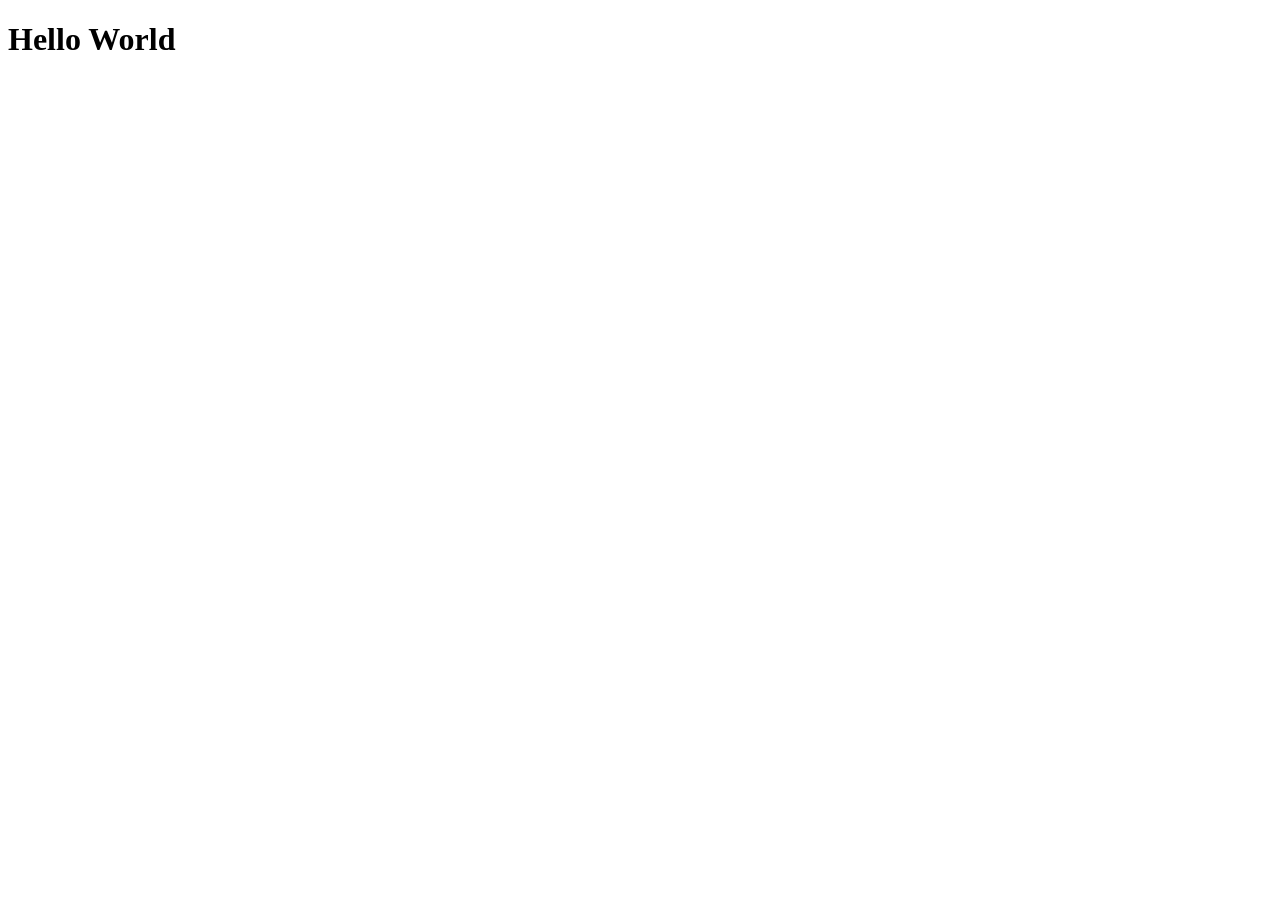
==== index.html @ 8d9bd43f "day_1_changes" ====
<!DOCTYPE html>
<html lang="en">
<head>
    <meta charset="UTF-8">
    <meta name="viewport" content="width=device-width, initial-scale=1.0">
    <title>My Portfolio | Shahid </title>
</head>
<body>
    <h1>Hello World</h1>
</body>
</html>
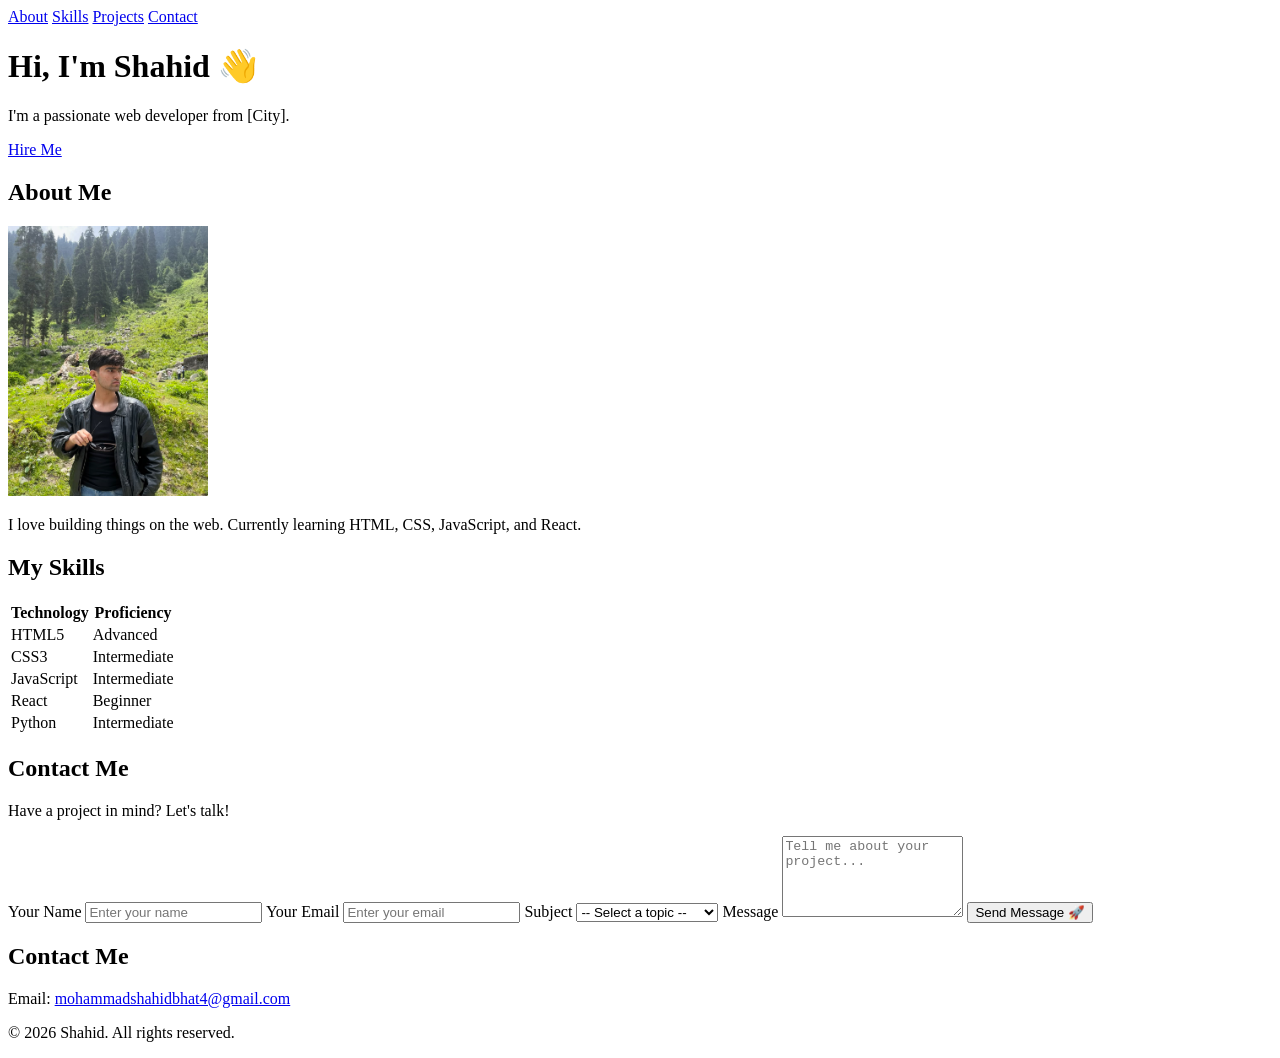
==== commit 294b42cb: "day_2_changes" ====
--- a/index.html
+++ b/index.html
@@ -3,9 +3,106 @@
 <head>
     <meta charset="UTF-8">
     <meta name="viewport" content="width=device-width, initial-scale=1.0">
-    <title>My Portfolio | Shahid </title>
+    <title>My Portfolio | Shahid</title>
 </head>
 <body>
-    <h1>Hello World</h1>
+ 
+    <!-- NAVIGATION -->
+    <nav>
+        <a href="#about">About</a>
+        <a href="#skills">Skills</a>
+        <a href="#projects">Projects</a>
+        <a href="#contact">Contact</a>
+    </nav>
+ 
+    <!-- HERO SECTION -->
+    <header>
+        <h1>Hi, I'm Shahid 👋</h1>
+        <p>I'm a passionate web developer from [City].</p>
+        <a href="#contact">Hire Me</a>
+    </header>
+ 
+    <!-- ABOUT SECTION -->
+    <section id="about">
+        <h2>About Me</h2>
+        <img src="image.jpg.jpeg" alt="Profile photo of Shahid" width="200">
+        <p>I love building things on the web. Currently learning HTML, CSS,
+           JavaScript, and React.</p>
+    </section>
+ 
+    <!-- SKILLS SECTION -->
+    <section id="skills">
+        <h2>My Skills</h2>
+
+        <table>
+            <tr>
+                <th>Technology</th>
+                <th>Proficiency</th>
+            </tr>
+            <tr>
+                <td>HTML5</td>
+                <td>Advanced</td>
+            </tr>
+            <tr>
+                <td>CSS3</td>
+                <td>Intermediate</td>
+            </tr>
+            <tr>
+                <td>JavaScript</td>
+                <td>Intermediate</td>
+            </tr>
+            <tr>
+                <td>React</td>
+                <td>Beginner</td>
+            </tr>
+             <tr>
+                <td>Python</td>
+                <td>Intermediate</td>
+            </tr>
+        </table>
+    </section>
+ 
+    <!-- PROJECTS SECTION -->
+   <section id="contact">
+    <h2>Contact Me</h2>
+    <p>Have a project in mind? Let's talk!</p>
+ 
+    <form action="#" method="POST">
+        <label for="name">Your Name</label>
+        <input type="text" id="name" name="name"
+               placeholder="Enter your name" required>
+ 
+        <label for="email">Your Email</label>
+        <input type="email" id="email" name="email"
+               placeholder="Enter your email" required>
+               <label for="subject">Subject</label>
+        <select id="subject" name="subject">
+            <option value="">-- Select a topic --</option>
+            <option value="hire">I want to hire you</option>
+            <option value="collab">I want to collaborate</option>
+            <option value="other">Other</option>
+        </select>
+ 
+        <label for="message">Message</label>
+        <textarea id="message" name="message" rows="5"
+                  placeholder="Tell me about your project..." required></textarea>
+ 
+        <button type="submit">Send Message 🚀</button>
+    </form>
+</section>
+ 
+ 
+    <!-- CONTACT SECTION -->
+    <section id="contact">
+        <h2>Contact Me</h2>
+        <p>Email: <a href="mailto:mohammadshahidbhat4@gmail.com">mohammadshahidbhat4@gmail.com</a></p>
+    </section>
+ 
+    <!-- FOOTER -->
+    <footer>
+        <p>&copy; 2026 Shahid. All rights reserved.</p>
+    </footer>
+ 
 </body>
-</html>+</html>
+ 
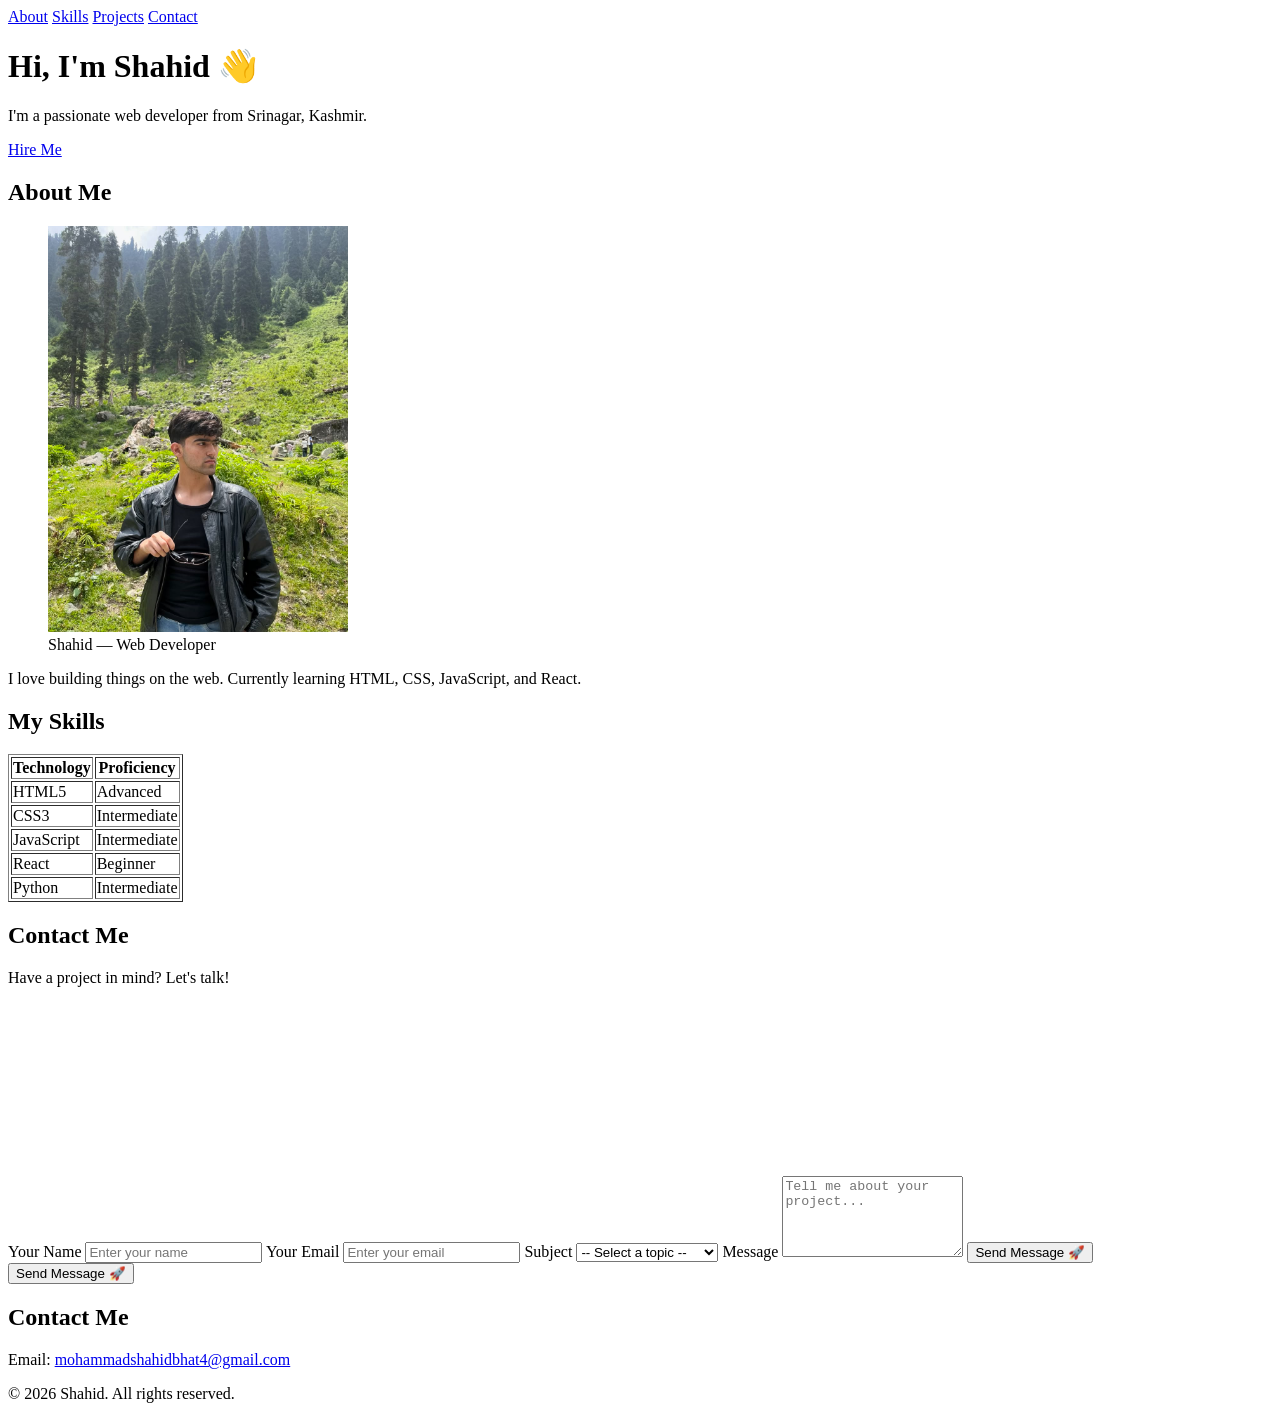
==== commit 7cffaf72: "day_3_changes" ====
--- a/index.html
+++ b/index.html
@@ -3,7 +3,24 @@
 <head>
     <meta charset="UTF-8">
     <meta name="viewport" content="width=device-width, initial-scale=1.0">
+    <!-- SEO Meta Tags -->
+    <meta name="description" content="Full stack developer specializing in React, Node.js, and modern web technologies. Available for freelance projects and collaborations.">
+    <meta name="keywords" content="Soumik, Portfolio, Web Developer, React, Node.js, JavaScript, HTML, CSS, Freelance Developer">
+    <meta name="author" content="Soumik">
     <title>My Portfolio | Shahid</title>
+    <!-- Open Graph Meta Tags for Social Media Sharing -->
+    <meta property="og:title" content="My Portfolio | Shahid">
+    <meta property="og:description" content="Full stack developer specializing in React, Node.js, and modern web technologies. Available for freelance projects and collaborations.">
+    <meta property="og:image" content="images/profile.jpg">
+    <meta property="og:url" content="[Your Portfolio URL]">
+    <meta property="og:type" content="website">
+    <!-- Twitter Card Meta Tags -->
+    <meta name="twitter:card" content="summary_large_image">
+    <meta name="twitter:title" content="My Portfolio | Shahid">
+    <meta name="twitter:description" content="Full stack developer specializing in React, Node.js, and modern web technologies. Available for freelance projects and collaborations.">
+    <meta name="twitter:image" content="images/profile.jpg">
+    <!--Favicon-->
+    <link rel="icon" type="image/png" href="images/favicon.png.jpeg" alt="Favicon">
 </head>
 <body>
  
@@ -18,14 +35,17 @@
     <!-- HERO SECTION -->
     <header>
         <h1>Hi, I'm Shahid 👋</h1>
-        <p>I'm a passionate web developer from [City].</p>
+        <p>I'm a passionate web developer from Srinagar, Kashmir.</p>
         <a href="#contact">Hire Me</a>
     </header>
  
     <!-- ABOUT SECTION -->
     <section id="about">
         <h2>About Me</h2>
-        <img src="image.jpg.jpeg" alt="Profile photo of Shahid" width="200">
+        <figure class="profile-figure">
+                    <img src="images/image.jpg.jpeg" alt="Shahid profile photo" width="300">
+                    <figcaption>Shahid — Web Developer</figcaption>
+                </figure>
         <p>I love building things on the web. Currently learning HTML, CSS,
            JavaScript, and React.</p>
     </section>
@@ -34,7 +54,7 @@
     <section id="skills">
         <h2>My Skills</h2>
 
-        <table>
+        <table border="1">
             <tr>
                 <th>Technology</th>
                 <th>Proficiency</th>
@@ -66,6 +86,9 @@
    <section id="contact">
     <h2>Contact Me</h2>
     <p>Have a project in mind? Let's talk!</p>
+    <!--Embed YouTube Video (iframe)-->
+            <iframe width="300" height="169" src="https://www.youtube.com/embed/tqjJrXd27m4" title="YouTube video player" frameborder="0" allowfullscreen sandbox="allow-same-origin allow-scripts"></iframe>
+ 
  
     <form action="#" method="POST">
         <label for="name">Your Name</label>
@@ -90,6 +113,7 @@
         <button type="submit">Send Message 🚀</button>
     </form>
 </section>
+    <button type="submit" aria-label="Submit button">Send Message 🚀</button>
  
  
     <!-- CONTACT SECTION -->
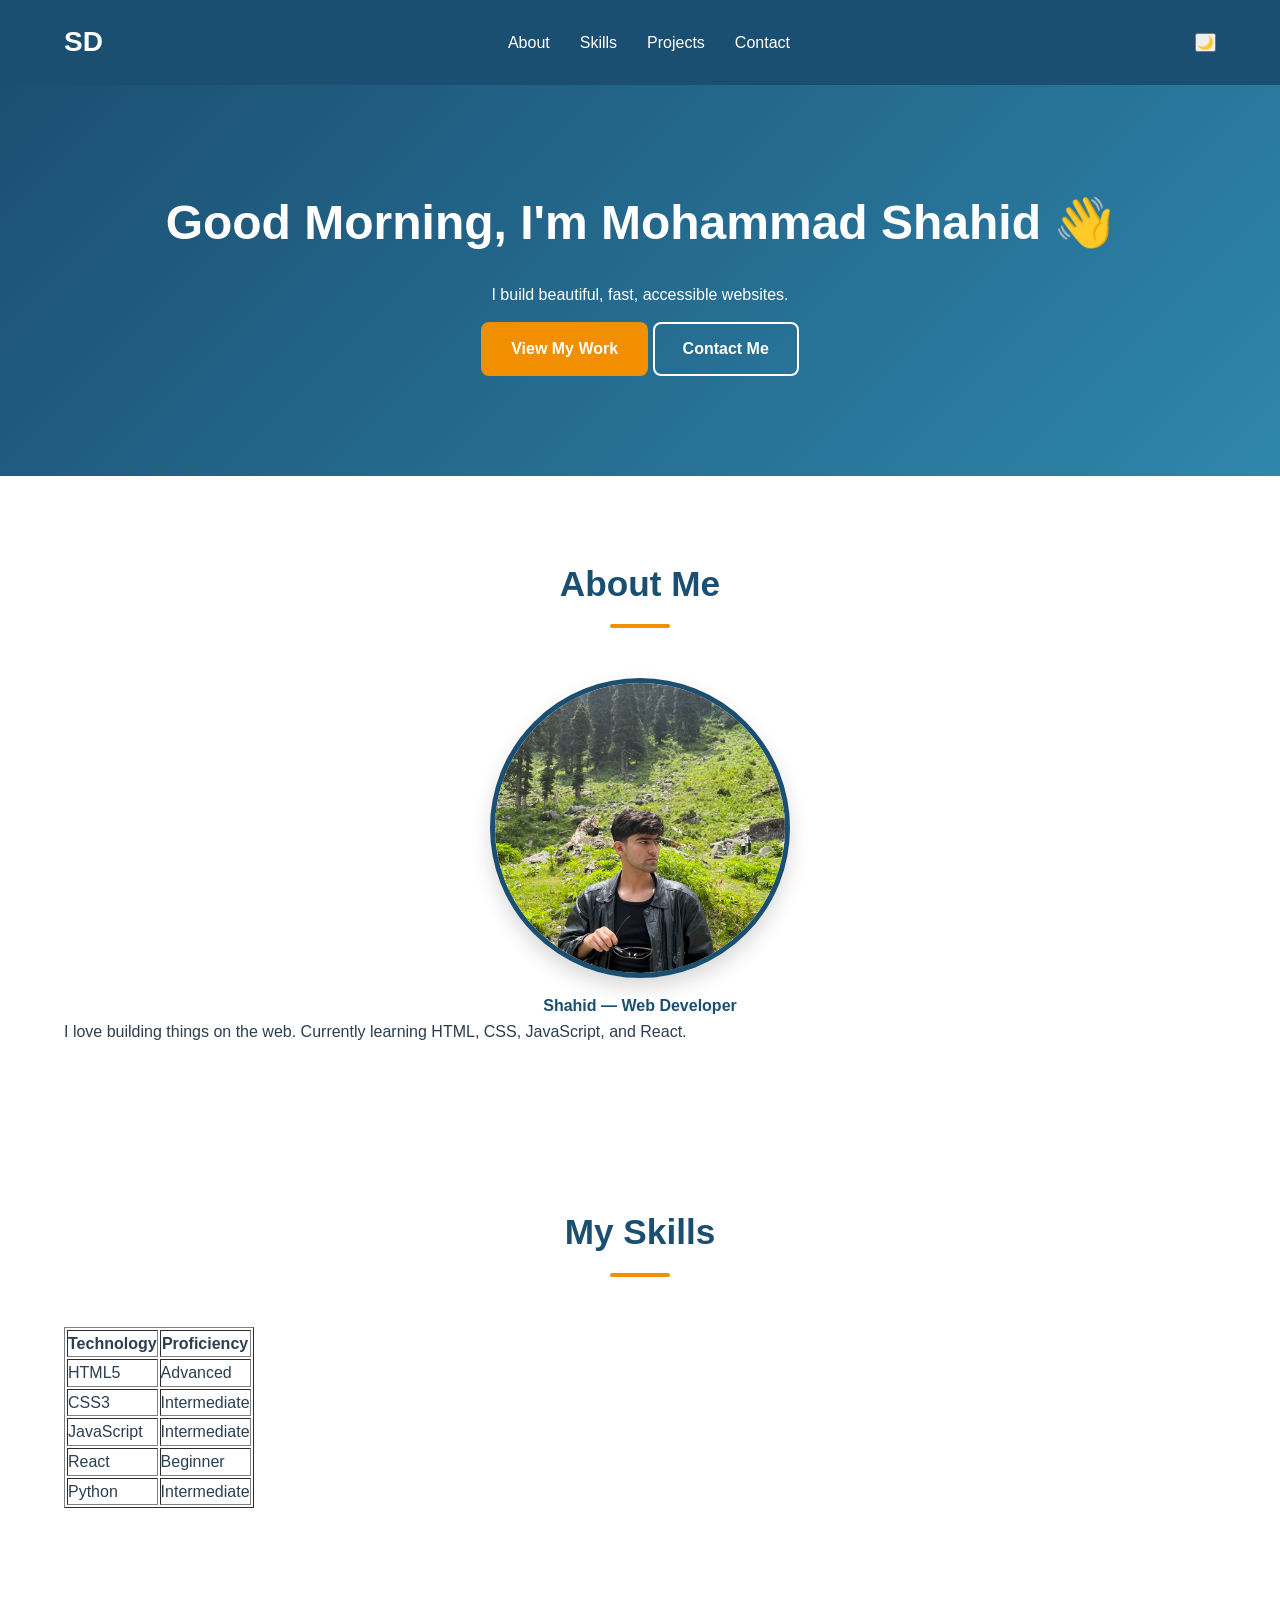
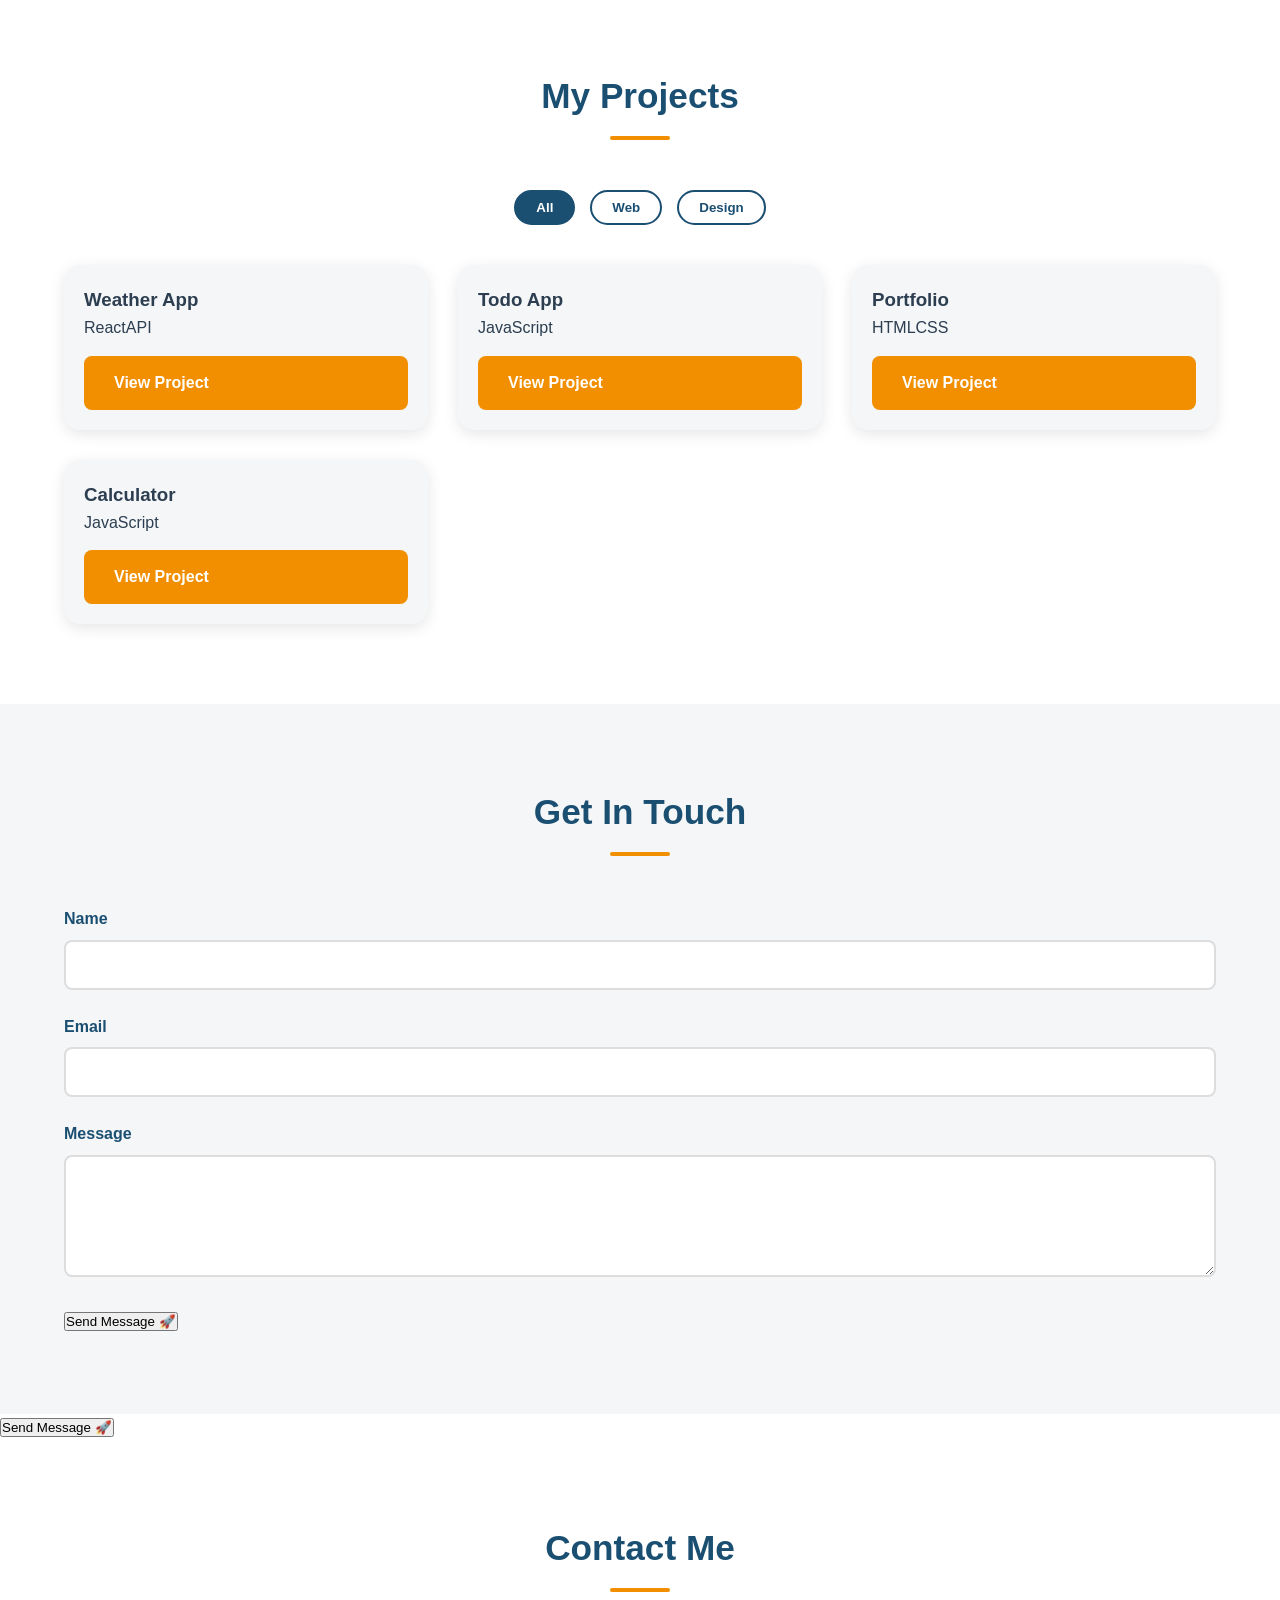
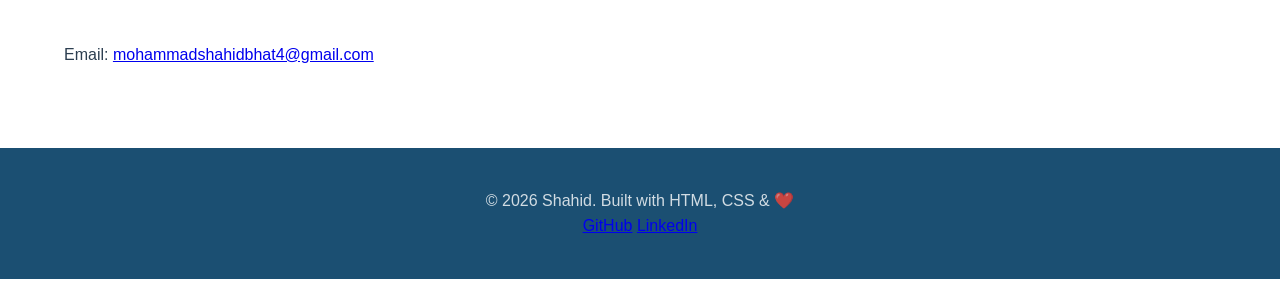
==== commit 9f8ae4f0: "Day10_changes" ====
--- a/index.html
+++ b/index.html
@@ -3,42 +3,53 @@
 <head>
     <meta charset="UTF-8">
     <meta name="viewport" content="width=device-width, initial-scale=1.0">
-    <!-- SEO Meta Tags -->
-    <meta name="description" content="Full stack developer specializing in React, Node.js, and modern web technologies. Available for freelance projects and collaborations.">
-    <meta name="keywords" content="Soumik, Portfolio, Web Developer, React, Node.js, JavaScript, HTML, CSS, Freelance Developer">
-    <meta name="author" content="Soumik">
-    <title>My Portfolio | Shahid</title>
-    <!-- Open Graph Meta Tags for Social Media Sharing -->
-    <meta property="og:title" content="My Portfolio | Shahid">
-    <meta property="og:description" content="Full stack developer specializing in React, Node.js, and modern web technologies. Available for freelance projects and collaborations.">
-    <meta property="og:image" content="images/profile.jpg">
-    <meta property="og:url" content="[Your Portfolio URL]">
-    <meta property="og:type" content="website">
-    <!-- Twitter Card Meta Tags -->
-    <meta name="twitter:card" content="summary_large_image">
-    <meta name="twitter:title" content="My Portfolio | Shahid">
-    <meta name="twitter:description" content="Full stack developer specializing in React, Node.js, and modern web technologies. Available for freelance projects and collaborations.">
-    <meta name="twitter:image" content="images/profile.jpg">
-    <!--Favicon-->
-    <link rel="icon" type="image/png" href="images/favicon.png.jpeg" alt="Favicon">
+    <title>Shahid | Web Developer</title>
+    <meta name="description" content="Portfolio of Shahid, web developer">
+    <meta property="og:title" content="Shahid | Web Developer">
+    <meta property="og:image" content="preview.jpg">
+    <link rel="icon" href="images/favicon.png.jpeg">
+    <link rel="stylesheet" href="styles.css">  <!-- Ready for Day 5! -->
 </head>
 <body>
  
-    <!-- NAVIGATION -->
-    <nav>
-        <a href="#about">About</a>
-        <a href="#skills">Skills</a>
-        <a href="#projects">Projects</a>
-        <a href="#contact">Contact</a>
-    </nav>
+    <!-- HEADER + NAVIGATION -->
+    <header class="site-header">
+        <nav class="navbar">
+            <div class="logo">SD</div>
+            <ul class="nav-links">
+                <li><a href="#about">About</a></li>
+                <li><a href="#skills">Skills</a></li>
+                <li><a href="#projects">Projects</a></li>
+                <li><a href="#contact">Contact</a></li>
+            </ul>
+                            <!-- FOR DARK MODE -->
+            <button class="theme-toggle" aria-label="Toggle Dark Mode" title="Toggle Dark Mode">
+                🌙
+            </button>
+            <!-- Mobile Menu -->
+                <button
+                    class="menu-toggle"
+                    aria-label="Toggle Navigation"
+                    aria-expanded="false">
+                    ☰
+                </button>
+    
+    
+        </nav>
+    </header>
+ <!-- MAIN CONTENT -->
+    <main>
  
-    <!-- HERO SECTION -->
-    <header>
-        <h1>Hi, I'm Shahid 👋</h1>
-        <p>I'm a passionate web developer from Srinagar, Kashmir.</p>
-        <a href="#contact">Hire Me</a>
-    </header>
- 
+        <!-- HERO SECTION -->
+        <section class="hero-section">
+            <h1>Hi, I'm <span class="highlight">Shahid</span> 👋</h1>
+             <p class="tagline">I build beautiful, fast, accessible websites.</p>
+            <div class="hero-buttons">
+                <a href="#projects" class="btn btn-primary">View My Work</a>
+                <a href="#contact" class="btn btn-secondary">Contact Me</a>
+            </div>
+        </section>
+  
     <!-- ABOUT SECTION -->
     <section id="about">
         <h2>About Me</h2>
@@ -82,37 +93,52 @@
         </table>
     </section>
  
-    <!-- PROJECTS SECTION -->
-   <section id="contact">
-    <h2>Contact Me</h2>
-    <p>Have a project in mind? Let's talk!</p>
-    <!--Embed YouTube Video (iframe)-->
-            <iframe width="300" height="169" src="https://www.youtube.com/embed/tqjJrXd27m4" title="YouTube video player" frameborder="0" allowfullscreen sandbox="allow-same-origin allow-scripts"></iframe>
+  <!-- PROJECTS SECTION -->
+        <section id="projects" class="projects-section">
+            <h2>My Projects</h2>
+            <div class= "project-filters">
+                <!--The data-filter attribute is what our JS will read-->
+                <button class="filter-btn active" data-filter="all">All</button>
+                <button class="filter-btn " data-filter="web">Web</button>
+                <button class="filter-btn " data-filter="design">Design</button>
+            </div>
+            <div class="projects-grid">
+                <article class="project-card" data-category="web">
+                    <img src="project1.jpg" alt="Weather App screenshot">
+                    <div class="project-card-body">
+                        <h3>Weather App</h3>
+                    <p>Real-time weather dashboard using OpenWeather API</p>
+                    <div class="project-tags">
+                        <span class="tag">React</span>
+                        <span class="tag">API</span>
+                    </div>
+                    <a href="#" class="btn">Live Demo</a>
+                    <a href="#" class="btn">GitHub</a>
+                    </div>
+                </article>                
+            </div>
+        </section>
  
+        <!-- CONTACT SECTION -->
+        <section id="contact" class="contact-section">
+            <h2>Get In Touch</h2>
+            <form id="contact-form" action="#" method="POST" novalidate>
+                <div class="form-group">
+                    <label for="name">Name</label>
+                    <input type="text" id="name" name="name" required>
+                </div>
+                <div class="form-group">
+                    <label for="email">Email</label>
+                    <input type="email" id="email" name="email" required>
+                </div>
+                <div class="form-group">
+                    <label for="message">Message</label>
+                    <textarea id="message" name="message" rows="5" required></textarea>
+                </div>
  
-    <form action="#" method="POST">
-        <label for="name">Your Name</label>
-        <input type="text" id="name" name="name"
-               placeholder="Enter your name" required>
- 
-        <label for="email">Your Email</label>
-        <input type="email" id="email" name="email"
-               placeholder="Enter your email" required>
-               <label for="subject">Subject</label>
-        <select id="subject" name="subject">
-            <option value="">-- Select a topic --</option>
-            <option value="hire">I want to hire you</option>
-            <option value="collab">I want to collaborate</option>
-            <option value="other">Other</option>
-        </select>
- 
-        <label for="message">Message</label>
-        <textarea id="message" name="message" rows="5"
-                  placeholder="Tell me about your project..." required></textarea>
- 
-        <button type="submit">Send Message 🚀</button>
-    </form>
-</section>
+            <button type="submit">Send Message 🚀</button>
+            </form>
+       </section>
     <button type="submit" aria-label="Submit button">Send Message 🚀</button>
  
  
@@ -122,11 +148,20 @@
         <p>Email: <a href="mailto:mohammadshahidbhat4@gmail.com">mohammadshahidbhat4@gmail.com</a></p>
     </section>
  
-    <!-- FOOTER -->
-    <footer>
-        <p>&copy; 2026 Shahid. All rights reserved.</p>
-    </footer>
+     <!-- FOOTER -->
+  <footer class="site-footer">
+    <p>
+        &copy; <span class="footer-year">2006</span> Shahid.
+        Built with HTML, CSS & ❤️
+    </p>
  
+    <nav aria-label="Social links">
+        <a href="https://github.com/mohammadshahidbhat4-commits" target="_blank">GitHub</a>
+        <a href="https://www.linkedin.com/in/mohammad-shahid-bhat-a454b1363" target="_blank">LinkedIn</a>
+    </nav>
+ </footer>    </footer>
+ <!-- JavaScript will go here from Day 8! -->
+    <script src="script.js"></script>
 </body>
 </html>
  
--- a/styles.css
+++ b/styles.css
@@ -0,0 +1,341 @@
+/* styles.css - Start styling your potfolio website here */
+/* === RESET & BASE === */
+*{
+    margin: 0;
+    padding: 0;
+    box-sizing: border-box;
+}
+/* CSS Custom Properties (variables) - DRY Principle */
+:root {
+    --primary: #1B4F72;
+    --accent: #F18F01;
+    --text: #2C3E50;
+    --light: #F4F6F8;
+    --white: #FFFFFF;
+    --font-main: 'Segoe UI', Tahoma, Geneva, Verdana, sans-serif;
+
+}
+body {
+    font-family: var(--font-main);
+    color: var(--text);
+    line-height: 1.6;
+    background-color: var(--white);
+}
+/* NAVIGATION */
+.site-header{
+    position: sticky;
+    top: 0;
+    z-index: 1000;
+    background: var(--primary);
+    transition: background 0.3s ease, box-shadow 0.3s ease; /*Day 9*/
+}
+.navbar {
+    display: flex;
+    justify-content: space-between;
+    align-items: center;
+    padding: 20px 5%;
+   
+}
+.logo{
+    font-size: 28px;
+    font-weight: bold;
+    color: var(--white);
+}
+.nav-links {
+    list-style: none;
+    display: flex;
+    gap: 30px;
+}
+.nav-links a {
+    color: var(--white);
+    text-decoration: none;
+    font-weight: 500;
+    transition: color 0.3s;
+}
+.nav-links a:hover {
+    color: var(--accent);
+
+}
+.nav-links a.active{
+    color: var(--accent);
+    font-weight: bold;
+    border-bottom: 2px solid var(--accent);
+}
+/* === BUTTON STYLES === */
+.btn{
+    display: inline-block;
+    padding: 12px 28px;
+    border-radius: 8px;
+    text-decoration: none;
+    font-weight: 600;
+    font-size: 1rem;
+    cursor: pointer;
+    border: 2px solid transparent;
+    transition: all 0.3s ease;
+    margin-top: 15px;
+      
+}
+.btn-primary{
+    background: var(--accent);
+    color: var(--white);
+    
+}
+.btn-primary:hover{
+    background: transparent;
+    color: var(--accent);
+    border-color: var(--accent);
+}
+.btn-secondary{
+    background: transparent;
+    color: var(--white);
+    border-color: var(--white);
+}
+.btn-secondary:hover{
+    background: var(--white);
+    color: var(--primary);
+}
+.project-filters{
+    display: flex;
+    justify-content: center;
+    gap: 15px;
+    margin-bottom: 30px;
+}
+.filter-btn{
+    padding: 8px 20px;
+    background: transparent;
+    border: 2px solid var(--primary);
+    color: var(--primary);
+    border-radius: 25px;
+    cursor: pointer;
+    font-weight: 600;
+    transition: all 0.3s ease;
+}
+.filter-btn:hover,
+.filter-btn.active{
+    background: var(--primary);
+    color: var(--white);
+
+}
+/* === SECTION STYLES === */
+section{
+    padding: 80px 5%;
+}
+section h2{
+    text-align: center;
+    font-size: 2.2rem;
+    margin-bottom: 50px;
+    color: var(--primary);
+}
+
+section h2::after{
+    content: '';
+    display: block;
+    width: 60px;
+    height: 4px;
+    background: var(--accent);
+    margin: 12px auto 0;
+    border-radius: 2px;
+}
+
+/* HERO SECTION */
+.hero-section {
+    text-align: center;
+    background: linear-gradient(135deg, var(--primary), #2E86AB);
+    color: var(--white);
+    padding: 100px 5%;
+}
+.hero-section h1 {
+    font-size: 3rem;
+    margin-bottom: 20px;
+
+}
+/* === ABOUT SECTION === */
+.about-content{
+    display: flex;
+    flex-direction: column;
+    align-items: center;
+    justify-content: center;
+    gap:30px;
+    max-width: 1000px;
+    margin: 0 auto;
+    text-align: center;
+}
+.profile-figure{
+    display: flex;
+    flex-direction: column;
+    align-items: center;
+    text-align: center;
+   
+}
+.profile-figure img{
+   aspect-ratio: 1/1;
+    object-fit: cover;
+    border-radius: 50%;
+    border: 5px solid var(--primary);
+    box-shadow: 0 10px 20px rgba(0,0,0,0.15);
+    transition: transform 0.3s ease;
+}
+
+.profile-figure img:hover{
+    transform: scale(1.05); /* Slight zoom effect on hover */
+}
+figcaption{
+    margin-top: 15px;
+    font-weight: bold;
+    color: var(--primary);
+}
+
+.about-text{
+    max-width: 700px;
+    text-align: center;
+    font-weight: bold;
+    color: var(--primary);
+    
+}
+/* SKILLS SECTION */
+.skills-grid{
+    display:grid;
+    grid-template-columns: repeat(auto-fill,minmax(300px,1fr));
+    gap: 20px;
+    margin-top: 40px;
+    justify-items: space-between;
+}
+.skill-item{
+    background: var(--light);
+    border: 2px solid var(--primary);
+    border-radius: 12px;
+    padding: 30px 20px;
+    text-align: center;
+    font-weight: bold;
+    font-size: 1.1rem;
+    transition: transform 0.3s, box-shadow 0.3s;
+}
+.skill-item:hover{
+    transform: translateY(-5px);
+    box-shadow: 0 10px 30px rgba(0,0,0,0.15);
+}
+/* PROJECTS SECTION */
+.projects-grid{
+    display:grid;
+    grid-template-columns: repeat(auto-fill,minmax(300px,1fr));
+    gap: 30px;
+    margin-top: 40px;
+}
+.project-card{
+    background: var(--light);
+    border-radius: 16px;
+    overflow: hidden;
+    box-shadow: 0 4px 15px rgba(0,0,0,0.1);
+    transition: transform 0.3s, box-shadow 0.3s;
+    display: flex;
+    flex-direction: column;
+}
+.project-card:hover{
+    transform: translateY(-8px);
+    box-shadow: 0 15px 40px rgba(0,0,0,0.2);
+}
+.project-card img{
+    width: 100%;
+    height:200px;
+    object-fit: cover;
+}
+.project-card-body{
+  padding: 20px;
+  flex: 1;
+  display: flex;
+  flex-direction: column;
+}
+/* === CONTACT FORM === */
+.contact-section{
+    background: var(--light);
+}
+
+.form-group{
+    margin-bottom: 24px;
+}
+
+.form-group label{
+    display: block;
+    margin-bottom: 8px;
+    font-weight: 600;
+    color: var(--primary);
+}
+
+.form-group input,
+.form-group textarea,
+.form-select{
+    width: 100%;
+    padding: 14px 16px;
+    border: 2px solid #DDD;
+    border-radius: 8px;
+    font-size: 1rem;
+    transition: border-color 0.3s;
+}
+.form-group input:focus,
+.form-group textarea:focus,
+.form-group .form-select:focus{
+    border-color: var(--primary);
+    outline: none;
+    box-shadow: 0 0 0 3px rgba(27, 79, 114, 0.2);
+}
+/* === FOOTER === */
+.site-footer{
+    background: var(--primary);
+    color: rgba(255, 255, 255, 0.8);
+    text-align: center;
+    padding: 40px 5%;
+}
+/* === RESPONSIVE === */
+@media (max-width: 768px){
+    .hero-section h1 {font-size: 2rem;}
+    .projects-grid {grid-template-columns: 1fr;}
+}
+/* CSS ADDED FOR MENU TOGGLE */
+/* === MOBILE NAVIGATION ==== */
+.menu-toggle{
+    display: none;
+    background: none;
+    border: none;
+    color: #fff;
+    font-size: 30px;
+    cursor: pointer;
+
+}
+@media (max-width:768px){
+    .menu-toggle{
+        display:block;
+    }
+    .nav-links{
+        display:none;
+        position:absolute;
+        top:70px;
+        left:0;
+        width:100%;
+        background:#1B4F72;
+        flex-direction:column;
+        text-align:center;
+        padding:20px 0;
+        gap:20px;
+    }
+.nav-links.open{
+        display:flex;
+
+    }
+}
+.site-header.scrolled{
+    box-shadow: 0 2px 20px rgba(0, 0, 0, 0.2);
+}
+/* === ANIMATIONS === */
+@keyframes fadeInUp{
+    from { opacity: 0; transform: translateY(30px); }
+    to { opacity: 1; transform: translateY(0); }
+}
+.hero-section h1{
+    animation: fadeInUp 0.8s ease 0.2s both;
+}
+.tagline{
+    animation: fadeInUp 0.8s ease 0.4s both;
+}
+.hero-buttons{
+    animation: fadeInUp 0.8s ease 0.6s both;
+}
